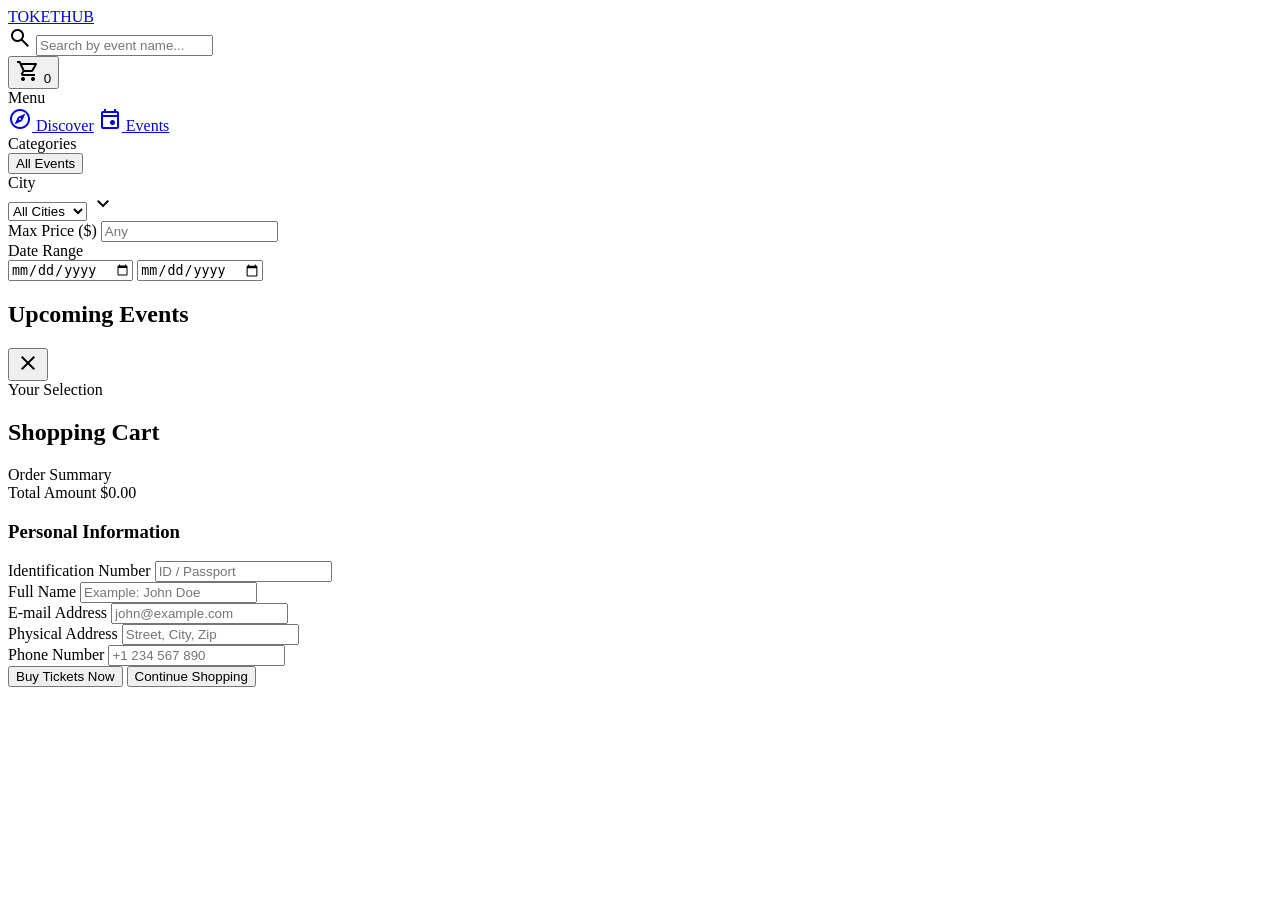
==== HTML/index.html @ b1921125 "Feat: Se agrega el archivo index al repositorio" ====
<!DOCTYPE html>
<html lang="en">

<head>
    <meta charset="utf-8" />
    <meta content="width=device-width, initial-scale=1.0" name="viewport" />
    <title>TOKETHUB | Premium Event Marketplace</title>

    <link
        href="https://fonts.googleapis.com/css2?family=Manrope:wght@400;700;800&family=Inter:wght@400;500;600&display=swap"
        rel="stylesheet" />
    <link rel="stylesheet"
        href="https://fonts.googleapis.com/css2?family=Material+Symbols+Outlined:opsz,wght,FILL,GRAD@20..48,100..700,0..1,-50..200" />

    <link rel="stylesheet" href="/CSS/carrito.css" />
    <link rel="stylesheet" href="/CSS/index.css" />
</head>

<body>
    <div class="app-container">
        <header>
            <div class="header-left">
                <a class="logo" href="#">TOKETHUB</a>
            </div>
            <div class="header-actions">
                <div class="search-bar">
                    <span class="material-symbols-outlined search-icon">search</span>
                    <input id="event-search" placeholder="Search by event name..." type="text" />
                </div>
                <button class="icon-btn" id="cart-icon-btn">
                    <span class="material-symbols-outlined">shopping_cart</span>
                    <span class="cart-badge" id="cart-count">0</span>
                </button>
            </div>
        </header>

        <aside class="sidebar">
            <nav class="sidebar-nav">
                <div class="sidebar-section">Menu</div>
                <a class="sidebar-link active" href="#"><span class="material-symbols-outlined">explore</span>
                    Discover</a>
                <a class="sidebar-link" href="#"><span class="material-symbols-outlined">event</span> Events</a>
                <div class="sidebar-section">Categories</div>
                <div id="sidebar-categories"></div>
            </nav>
        </aside>

        <main>
            <div class="filters-container">
                <div class="pill-group" id="category-pills">
                    <button class="pill active" data-category="all">All Events</button>
                </div>

                <div class="filter-actions">
                    <div class="filter-group">
                        <label class="filter-label">City</label>
                        <div class="select-wrapper">
                            <select class="select-custom" id="city-filter">
                                <option value="all">All Cities</option>
                                <option value="New York">New York</option>
                                <option value="London">London</option>
                                <option value="Madrid">Madrid</option>
                                <option value="Tokyo">Tokyo</option>
                                <option value="Paris">Paris</option>
                            </select>
                            <span class="material-symbols-outlined select-icon">expand_more</span>
                        </div>
                    </div>

                    <div class="filter-group">
                        <label class="filter-label">Max Price ($)</label>
                        <input type="number" id="price-filter" placeholder="Any" class="filter-input-num" min="0">
                    </div>

                    <div class="filter-group">
                        <label class="filter-label">Date Range</label>
                        <div class="date-inputs">
                            <input type="date" id="date-start" class="filter-input-date">
                            <input type="date" id="date-end" class="filter-input-date">
                        </div>
                    </div>
                </div>
            </div>

            <div class="section-header">
                <h2 class="section-title">Upcoming Events</h2>
                <span id="results-count" class="results-badge"></span>
            </div>

            <div id="event-grid" class="event-grid"></div>
        </main>
    </div>

    <div class="modal-overlay" id="cart-modal">
        <div class="modal-card">
            <button class="close-modal" id="close-modal-btn">
                <span class="material-symbols-outlined">close</span>
            </button>
            <div class="modal-items-section">
                <div class="modal-header">
                    <div>
                        <span class="tagline">Your Selection</span>
                        <h2 class="title">Shopping Cart</h2>
                    </div>
                </div>
                <div id="cart-items-container"></div>
            </div>

            <div class="modal-checkout-section">
                <div class="summary-block">
                    <span class="summary-label">Order Summary</span>
                    <div class="total-row">
                        <span class="total-label">Total Amount</span>
                        <span class="total-amount" id="cart-total-price">$0.00</span>
                    </div>
                </div>

                <form class="checkout-form" id="checkout-form" onsubmit="return false;">
                    <h3 class="form-title">Personal Information</h3>

                    <div class="form-group">
                        <label class="form-label">Identification Number</label>
                        <input type="text" id="cust-id" class="form-input" placeholder="ID / Passport" required>
                    </div>

                    <div class="form-group">
                        <label class="form-label">Full Name</label>
                        <input type="text" id="cust-name" class="form-input" placeholder="Example: John Doe" required>
                    </div>

                    <div class="form-group">
                        <label class="form-label">E-mail Address</label>
                        <input type="email" id="cust-email" class="form-input" placeholder="john@example.com" required>
                    </div>

                    <div class="form-group">
                        <label class="form-label">Physical Address</label>
                        <input type="text" id="cust-address" class="form-input" placeholder="Street, City, Zip"
                            required>
                    </div>

                    <div class="form-group">
                        <label class="form-label">Phone Number</label>
                        <input type="tel" id="cust-phone" class="form-input" placeholder="+1 234 567 890" required>
                    </div>

                    <button class="btn-primary" id="btn-complete-purchase">Buy Tickets Now</button>
                    <button class="btn-ghost" id="continue-shopping">Continue Shopping</button>
                </form>
            </div>
        </div>
    </div>

    <script src="/JS/script_index.js"></script>
    <script src="/JS/script_carrito.js"></script>
</body>

</html>
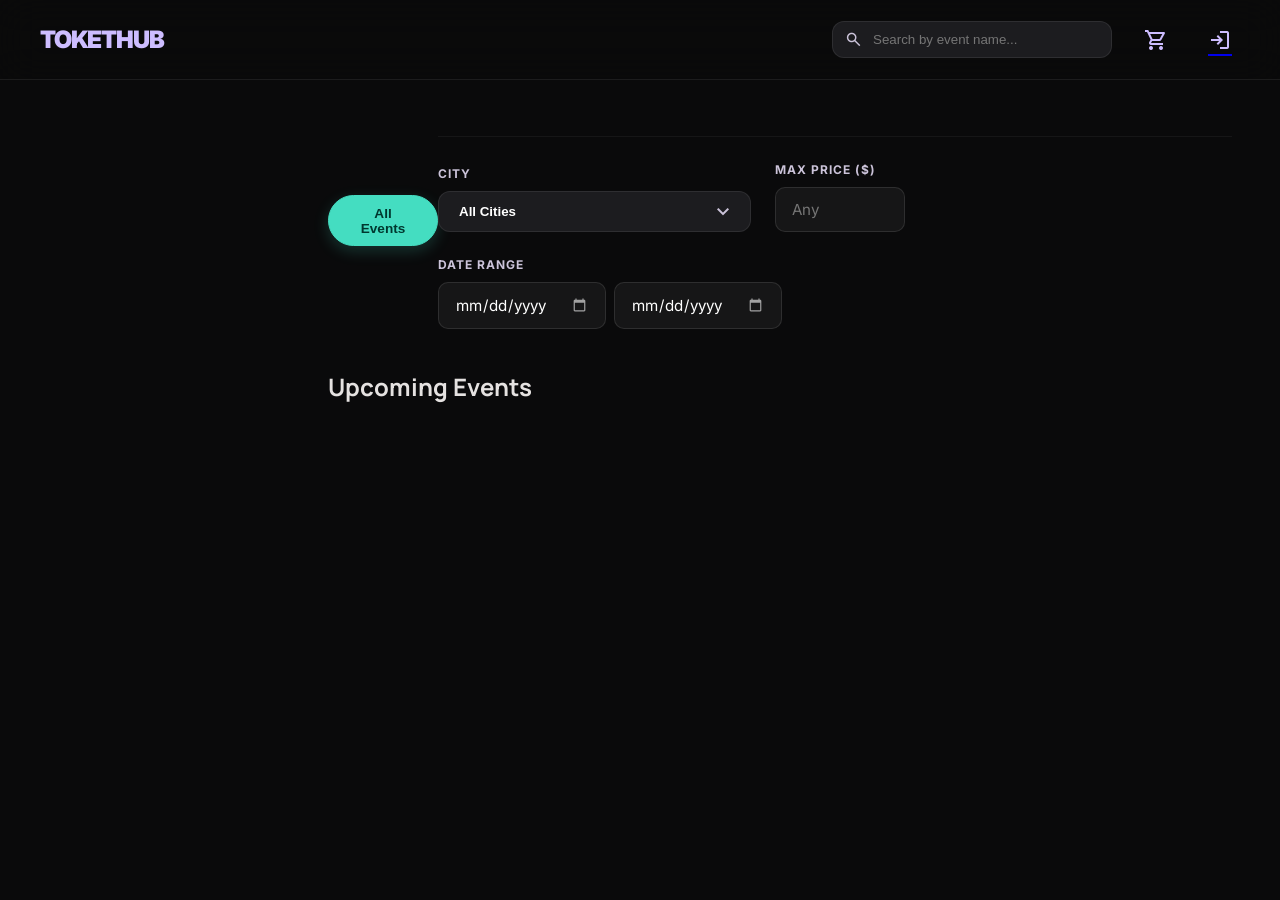
==== commit 26192a9e: "Feat: Se agrega interaccion de coneccion al admin login, implementacion de los filtros por medio de " ====
--- a/HTML/index.html
+++ b/HTML/index.html
@@ -31,20 +31,14 @@
                     <span class="material-symbols-outlined">shopping_cart</span>
                     <span class="cart-badge" id="cart-count">0</span>
                 </button>
+                <a href="/HTML/login-page.html">
+                    <button class="icon-btn" id="cart-icon-btn">
+                        <span class="material-symbols-outlined">login</span>
+                    </button>
+                </a>
+
             </div>
         </header>
-
-        <aside class="sidebar">
-            <nav class="sidebar-nav">
-                <div class="sidebar-section">Menu</div>
-                <a class="sidebar-link active" href="#"><span class="material-symbols-outlined">explore</span>
-                    Discover</a>
-                <a class="sidebar-link" href="#"><span class="material-symbols-outlined">event</span> Events</a>
-                <div class="sidebar-section">Categories</div>
-                <div id="sidebar-categories"></div>
-            </nav>
-        </aside>
-
         <main>
             <div class="filters-container">
                 <div class="pill-group" id="category-pills">
@@ -57,11 +51,10 @@
                         <div class="select-wrapper">
                             <select class="select-custom" id="city-filter">
                                 <option value="all">All Cities</option>
-                                <option value="New York">New York</option>
-                                <option value="London">London</option>
-                                <option value="Madrid">Madrid</option>
-                                <option value="Tokyo">Tokyo</option>
-                                <option value="Paris">Paris</option>
+                                <option>Guatemala City - Cementos Progreso</option>
+                                <option>Guatemala City - Cayala</option>
+                                <option>Guatemala City - Estadio Mateo Flores</option>
+                                <option>Guatemala City - Mundo E</option>
                             </select>
                             <span class="material-symbols-outlined select-icon">expand_more</span>
                         </div>
--- a/CSS/carrito.css
+++ b/CSS/carrito.css
@@ -0,0 +1,573 @@
+/* === CODIGO ORIGINAL DE carrito.css === */
+:root {
+    --primary: #cdbdff;
+    --primary-container: #5d21df;
+    --on-primary: #370096;
+    --secondary: #44ddc1;
+    --background: #0e0e0e;
+    --surface: #131313;
+    --surface-container: #1c1b1b;
+    --surface-container-high: #2a2a2a;
+    --on-surface: #e5e2e1;
+    --on-surface-variant: #cbc3d9;
+    --outline-variant: #494456;
+    --error: #ffb4ab;
+    --radius-xl: 2rem;
+    --radius-lg: 1.25rem;
+    --radius-md: 0.75rem;
+    --glass-bg: rgba(20, 20, 20, 0.7);
+    --glass-border: rgba(255, 255, 255, 0.08);
+    --shadow-premium: 0 25px 50px -12px rgba(0, 0, 0, 0.7);
+}
+
+* {
+    box-sizing: border-box;
+    margin: 0;
+    padding: 0;
+}
+
+body {
+    background-color: var(--background);
+    color: var(--on-surface);
+    font-family: 'Inter', sans-serif;
+    overflow-x: hidden;
+}
+
+h1,
+h2,
+h3,
+h4,
+.font-headline {
+    font-family: 'Manrope', sans-serif;
+}
+
+/* Navigation Styles */
+.header {
+    position: fixed;
+    top: 0;
+    width: 100%;
+    height: 80px;
+    display: flex;
+    justify-content: space-between;
+    align-items: center;
+    padding: 0 2rem;
+    background: rgba(19, 19, 19, 0.8);
+    backdrop-filter: blur(12px);
+    z-index: 50;
+}
+
+.logo {
+    font-size: 1.5rem;
+    font-weight: 900;
+    letter-spacing: -0.05em;
+    color: var(--primary);
+}
+
+/* Sidebar Styles */
+.sidebar {
+    position: fixed;
+    left: 0;
+    top: 80px;
+    width: 256px;
+    height: calc(100vh - 80px);
+    background: var(--surface-container);
+    padding-top: 2.5rem;
+    display: none;
+}
+
+@media (min-width: 1024px) {
+    .sidebar {
+        display: flex;
+        flex-direction: column;
+    }
+
+    .main-content {
+        margin-left: 256px;
+    }
+}
+
+.sidebar-link {
+    padding: 1rem 1.5rem;
+    color: var(--on-surface);
+    opacity: 0.6;
+    text-decoration: none;
+    display: flex;
+    align-items: center;
+    gap: 1rem;
+    text-transform: uppercase;
+    font-size: 0.875rem;
+    letter-spacing: 0.1em;
+    transition: all 0.3s ease;
+}
+
+.sidebar-link:hover {
+    opacity: 1;
+    background: var(--surface-container-high);
+    transform: translateX(4px);
+}
+
+/* Modal Overlay */
+.modal-overlay {
+    position: fixed;
+    inset: 0;
+    background: rgba(0, 0, 0, 0.6);
+    backdrop-filter: blur(8px);
+    display: flex;
+    align-items: center;
+    justify-content: center;
+    padding: 2rem;
+    z-index: 100;
+    /* Cambio: Aseguramos que empiece oculto */
+    display: none; 
+}
+
+.modal-card {
+    background: var(--glass-bg);
+    backdrop-filter: blur(24px);
+    border: 1px solid var(--glass-border);
+    width: 100%;
+    max-width: 1000px;
+    height: 90vh;
+    max-height: 800px;
+    border-radius: var(--radius-xl);
+    display: flex;
+    flex-direction: column;
+    overflow: hidden;
+    box-shadow: var(--shadow-premium);
+    position: relative;
+}
+
+@media (min-width: 768px) {
+    .modal-card {
+        flex-direction: row;
+    }
+}
+
+/* Modal Left: Items */
+.modal-items-section {
+    flex: 1;
+    padding: 3rem;
+    overflow-y: auto;
+    scrollbar-width: none;
+}
+
+.modal-items-section::-webkit-scrollbar {
+    display: none;
+}
+
+.modal-header {
+    display: flex;
+    justify-content: space-between;
+    align-items: flex-end;
+    margin-bottom: 3rem;
+}
+
+.tagline {
+    color: var(--secondary);
+    font-weight: 800;
+    font-size: 0.75rem;
+    text-transform: uppercase;
+    letter-spacing: 0.2em;
+}
+
+.title {
+    font-size: 2.5rem;
+    font-weight: 800;
+    margin-top: 0.5rem;
+}
+
+.order-date-box {
+    text-align: right;
+}
+
+.order-date-label {
+    font-size: 0.625rem;
+    text-transform: uppercase;
+    color: var(--on-surface-variant);
+    font-weight: 700;
+}
+
+.order-date-value {
+    font-family: monospace;
+    font-size: 0.875rem;
+}
+
+/* Cart Items */
+.cart-item {
+    background: rgba(255, 255, 255, 0.03);
+    border-radius: var(--radius-lg);
+    padding: 1.25rem;
+    display: flex;
+    align-items: center;
+    gap: 1.5rem;
+    margin-bottom: 1.5rem;
+    transition: all 0.3s cubic-bezier(0.4, 0, 0.2, 1);
+    border: 1px solid transparent;
+}
+
+.cart-item:hover {
+    background: rgba(255, 255, 255, 0.05);
+    transform: translateY(-4px);
+    border-color: var(--glass-border);
+}
+
+.item-image {
+    width: 90px;
+    height: 90px;
+    border-radius: var(--radius-md);
+    object-fit: cover; /* Corregido: object-cover no existe, es object-fit */
+    box-shadow: 0 8px 16px rgba(0, 0, 0, 0.3);
+}
+
+.item-info {
+    flex: 1;
+}
+
+.item-name {
+    font-weight: 700;
+    font-size: 1.125rem;
+    margin-bottom: 0.25rem;
+}
+
+.item-desc {
+    color: var(--on-surface-variant);
+    font-size: 0.875rem;
+}
+
+.item-price-col {
+    text-align: right;
+}
+
+.item-price {
+    display: block;
+    color: var(--secondary);
+    font-weight: 800;
+    font-size: 1.25rem;
+    font-family: 'Manrope';
+}
+
+.remove-btn {
+    background: none;
+    border: none;
+    color: var(--error);
+    font-weight: 700;
+    font-size: 0.7rem;
+    text-transform: uppercase;
+    cursor: pointer;
+    margin-top: 0.5rem;
+    opacity: 0.7;
+    transition: opacity 0.2s;
+}
+
+.remove-btn:hover {
+    opacity: 1;
+    text-decoration: underline;
+}
+
+/* Modal Right: Checkout */
+.modal-checkout-section {
+    width: 100%;
+    background: rgba(0, 0, 0, 0.2);
+    padding: 3rem;
+    display: flex;
+    flex-direction: column;
+    border-left: 1px solid var(--glass-border);
+}
+
+@media (min-width: 768px) {
+    .modal-checkout-section {
+        width: 400px;
+    }
+}
+
+.summary-block {
+    margin-bottom: 2.5rem;
+}
+
+.summary-label {
+    font-size: 0.625rem;
+    text-transform: uppercase;
+    font-weight: 700;
+    color: var(--on-surface-variant);
+    letter-spacing: 0.15em;
+}
+
+.total-row {
+    display: flex;
+    justify-content: space-between;
+    align-items: flex-end;
+    margin-top: 0.5rem;
+}
+
+.total-label {
+    font-size: 0.875rem;
+}
+
+.total-amount {
+    color: var(--secondary);
+    font-size: 2.5rem;
+    font-weight: 900;
+    font-family: 'Manrope';
+    line-height: 1;
+}
+
+.form-title {
+    font-size: 1.25rem;
+    font-weight: 700;
+    margin-bottom: 1.5rem;
+}
+
+.form-group {
+    margin-bottom: 1.25rem;
+}
+
+.form-label {
+    display: block;
+    font-size: 0.625rem;
+    font-weight: 700;
+    text-transform: uppercase;
+    color: var(--on-surface-variant);
+    letter-spacing: 0.1em;
+    margin-bottom: 0.5rem;
+}
+
+.form-input {
+    width: 100%;
+    background: rgba(255, 255, 255, 0.05);
+    border: 1px solid var(--glass-border);
+    border-radius: var(--radius-md);
+    padding: 0.875rem 1.25rem;
+    color: var(--on-surface);
+    font-family: inherit;
+    transition: all 0.3s;
+}
+
+.form-input:focus {
+    outline: none;
+    background: rgba(255, 255, 255, 0.08);
+    border-color: var(--secondary);
+    box-shadow: 0 0 0 4px rgba(68, 221, 193, 0.1);
+}
+
+.btn-primary {
+    background: linear-gradient(135deg, var(--primary-container), var(--primary));
+    color: var(--on-primary);
+    width: 100%;
+    padding: 1.125rem;
+    border: none;
+    border-radius: var(--radius-md);
+    font-weight: 800;
+    text-transform: uppercase;
+    letter-spacing: 0.15em;
+    cursor: pointer;
+    margin-top: 1rem;
+    box-shadow: 0 10px 20px -5px rgba(93, 33, 223, 0.4);
+    transition: all 0.3s;
+}
+
+.btn-primary:hover {
+    transform: translateY(-2px);
+    box-shadow: 0 15px 25px -5px rgba(93, 33, 223, 0.5);
+    filter: brightness(1.1);
+}
+
+.btn-ghost {
+    background: none;
+    border: none;
+    color: var(--on-surface-variant);
+    font-size: 0.75rem;
+    font-weight: 600;
+    text-transform: uppercase;
+    letter-spacing: 0.1em;
+    cursor: pointer;
+    width: 100%;
+    margin-top: 1.25rem;
+    transition: color 0.2s;
+}
+
+.btn-ghost:hover {
+    color: var(--on-surface);
+}
+
+.close-modal {
+    position: absolute;
+    top: 2rem;
+    right: 2rem;
+    background: none;
+    border: none;
+    color: var(--on-surface-variant);
+    cursor: pointer;
+    transition: color 0.2s;
+    z-index: 10;
+}
+
+.close-modal:hover {
+    color: var(--on-surface);
+}
+
+/* Helpers */
+.flex-cols-2 {
+    display: grid;
+    grid-template-columns: 1fr 1fr;
+    gap: 1rem;
+}
+
+/* === NUEVAS CLASES PARA LA INTERACCIÓN (AÑADIDAS) === */
+
+/* Clase para el contador (badge) sobre el icono del carrito */
+.cart-badge {
+    position: absolute;
+    top: -5px;
+    right: -5px;
+    background-color: var(--secondary); /* Usamos la variable definida en :root */
+    color: #000;
+    border-radius: 50%;
+    padding: 2px 6px;
+    font-size: 0.7rem;
+    font-weight: bold;
+    /* Empieza oculto */
+    display: none; 
+}
+
+/* Clase de utilidad para mostrar el badge con JS */
+.cart-badge.show {
+    display: block;
+}
+
+/* Clase de utilidad para mostrar el modal con JS */
+.modal-overlay.show {
+    display: flex;
+}
+
+
+
+/* === CLASES DE INTERACCIÓN CORREGIDAS === */
+
+
+#cart-icon-btn {
+    position: relative;
+    display: flex;
+    align-items: center;
+    justify-content: center;
+}
+
+.cart-badge {
+    position: absolute;
+    /* Ajustamos la posición para que quede en la esquina superior derecha del icono */
+    top: -2px;
+    right: -2px;
+    background-color: var(--secondary);
+    color: #000;
+    border-radius: 50%;
+    /* Tamaño fijo para que sea un círculo perfecto */
+    min-width: 18px;
+    height: 18px;
+    display: none; /* Oculto por defecto */
+    align-items: center;
+    justify-content: center;
+    font-size: 0.65rem;
+    font-weight: 800;
+    padding: 2px;
+    pointer-events: none; /* Para que no interfiera con el clic del botón */
+}
+
+.cart-badge.show {
+    display: flex; /* Cambiado a flex para centrar el número */
+}
+
+.modal-overlay.show {
+    display: flex;
+}
+
+/* === TOAST NOTIFICATION STYLES === */
+.toast-notification {
+    position: fixed;
+    bottom: 30px;
+    right: 30px;
+    background: #1c1b1b;
+    border-left: 4px solid #44ddc1; /* Color secundario de tu paleta */
+    color: white;
+    padding: 16px 24px;
+    border-radius: 12px;
+    display: flex;
+    align-items: center;
+    gap: 15px;
+    box-shadow: 0 10px 30px rgba(0,0,0,0.5);
+    z-index: 9999;
+    transform: translateX(120%);
+    transition: transform 0.5s cubic-bezier(0.68, -0.55, 0.265, 1.55);
+}
+
+.toast-notification.show {
+    transform: translateX(0);
+}
+
+.toast-content {
+    display: flex;
+    flex-direction: column;
+}
+
+.toast-title {
+    font-weight: 800;
+    font-family: 'Manrope', sans-serif;
+    font-size: 0.95rem;
+    margin: 0;
+}
+
+.toast-msg {
+    font-size: 0.85rem;
+    color: #cbc3d9;
+    margin: 0;
+}
+/* === TOAST ULTRA COMPACTO === */
+.toast-mini {
+    position: fixed;
+    top: 20px;
+    right: 20px;
+    background: #1c1b1b;
+    color: #e5e2e1;
+    border: 1px solid rgba(255, 255, 255, 0.1);
+    border-left: 3px solid #44ddc1;
+    padding: 8px 12px;
+    border-radius: 6px;
+    display: flex;
+    align-items: center;
+    gap: 8px;
+    z-index: 10000;
+    pointer-events: none; /* No estorba si quieres hacer clic debajo */
+    
+    /* Estado inicial */
+    opacity: 0;
+    transform: translateY(-10px) scale(0.95);
+    transition: all 0.3s cubic-bezier(0.4, 0, 0.2, 1);
+}
+
+.toast-mini.active {
+    opacity: 1;
+    transform: translateY(0) scale(1);
+}
+
+.toast-mini.error {
+    border-left-color: #ffb4ab;
+}
+
+.mini-icon {
+    font-size: 16px !important; /* Muy pequeño */
+    color: #44ddc1;
+}
+
+.toast-mini.error .mini-icon {
+    color: #ffb4ab;
+}
+
+.mini-content {
+    font-size: 11px; /* Letra bien pequeña y elegante */
+    font-family: 'Inter', sans-serif;
+    white-space: nowrap; /* Todo en una sola línea */
+}
+
+.mini-content strong {
+    text-transform: uppercase;
+    letter-spacing: 0.5px;
+    color: #cdbdff; /* Un toque de color para el título */
+}
--- a/CSS/index.css
+++ b/CSS/index.css
@@ -0,0 +1,841 @@
+
+        /* === GLOBAL STYLES === */
+        * {
+            margin: 0;
+            padding: 0;
+            box-sizing: border-box;
+        }
+
+        body {
+            background-color: #0a0a0b;
+            color: #e5e2e1;
+            font-family: 'Inter', sans-serif;
+            line-height: 1.5;
+            overflow-x: hidden;
+        }
+
+        h1,
+        h2,
+        h3,
+        .font-headline {
+            font-family: 'Manrope', sans-serif;
+        }
+
+        .app-container {
+            display: flex;
+            min-height: 100vh;
+        }
+
+        main {
+            flex: 1;
+            margin-left: 280px;
+            padding: 2rem 3rem;
+            margin-top: 80px;
+        }
+
+        /* === HEADER STYLES === */
+        
+        header {
+            position: fixed;
+            top: 0;
+            left: 0;
+            right: 0;
+            height: 80px;
+            display: flex;
+            justify-content: space-between;
+            align-items: center;
+            padding: 0 2.5rem;
+            background: rgba(10, 10, 11, 0.8);
+            backdrop-filter: blur(20px);
+            z-index: 100;
+            border-bottom: 1px solid rgba(255, 255, 255, 0.08);
+        }
+
+        .header-left {
+            display: flex;
+            align-items: center;
+        }
+
+        .logo {
+            font-size: 1.5rem;
+            font-weight: 900;
+            letter-spacing: -0.05em;
+            color: #cdbdff;
+            text-decoration: none;
+        }
+
+        .nav-links {
+            display: flex;
+            gap: 2rem;
+            margin-left: 3rem;
+        }
+
+        .nav-link {
+            text-decoration: none;
+            color: #cbc3d9;
+            font-weight: 700;
+            font-family: 'Manrope';
+            transition: color 0.3s;
+        }
+
+        .nav-link.active {
+            color: #44ddc1;
+            border-bottom: 2px solid #44ddc1;
+        }
+
+        .header-actions {
+            display: flex;
+            align-items: center;
+            gap: 1.5rem;
+        }
+
+        .search-bar {
+            position: relative;
+        }
+
+        .search-bar input {
+            background: #1c1c1f;
+            border: 1px solid rgba(255, 255, 255, 0.08);
+            border-radius: 0.75rem;
+            padding: 0.6rem 1rem 0.6rem 2.5rem;
+            color: white;
+            width: 280px;
+            transition: all 0.3s;
+        }
+
+        .search-bar input:focus {
+            outline: none;
+            border-color: #44ddc1;
+            width: 320px;
+            box-shadow: 0 0 20px rgba(68, 221, 193, 0.1);
+        }
+
+        .search-icon {
+            position: absolute;
+            left: 0.75rem;
+            top: 50%;
+            transform: translateY(-50%);
+            font-size: 1.2rem;
+            color: #cbc3d9;
+        }
+
+        .icon-btn {
+            background: none;
+            border: none;
+            color: #cdbdff;
+            cursor: pointer;
+            padding: 0.5rem;
+            border-radius: 50%;
+            transition: background 0.3s;
+            display: flex;
+            align-items: center;
+            position: relative;
+            /* Para el contador */
+        }
+
+        .icon-btn:hover {
+            background: #242428;
+        }
+
+        /* === SIDEBAR STYLES === */
+        aside {
+            position: fixed;
+            left: 0;
+            top: 80px;
+            width: 280px;
+            height: calc(100vh - 80px);
+            background: #0a0a0b;
+            border-right: 1px solid rgba(255, 255, 255, 0.08);
+            padding-top: 2rem;
+            overflow-y: auto;
+        }
+
+        .sidebar-label {
+            padding: 0 2rem;
+            font-size: 0.7rem;
+            font-weight: 800;
+            text-transform: uppercase;
+            letter-spacing: 0.15em;
+            color: #cbc3d9;
+            margin-bottom: 0.5rem;
+            display: block;
+        }
+
+        .sidebar-title {
+            padding: 0 2rem;
+            font-size: 1.25rem;
+            font-weight: 800;
+            color: #44ddc1;
+            margin-bottom: 1.5rem;
+        }
+
+        .sidebar-nav {
+            display: flex;
+            flex-direction: column;
+        }
+
+        .sidebar-link {
+            display: flex;
+            align-items: center;
+            gap: 1rem;
+            padding: 1.25rem 2rem;
+            text-decoration: none;
+            color: #cbc3d9;
+            font-weight: 600;
+            font-size: 0.85rem;
+            letter-spacing: 0.05em;
+            text-transform: uppercase;
+            transition: all 0.3s cubic-bezier(0.4, 0, 0.2, 1);
+            position: relative;
+        }
+
+        .sidebar-link.active {
+            color: #44ddc1;
+            background: linear-gradient(90deg, rgba(68, 221, 193, 0.1) 0%, transparent 100%);
+        }
+
+        .sidebar-link.active::before {
+            content: '';
+            position: absolute;
+            left: 0;
+            top: 0;
+            bottom: 0;
+            width: 4px;
+            background: #44ddc1;
+            box-shadow: 0 0 15px #44ddc1;
+        }
+
+        .sidebar-link:hover {
+            color: #e5e2e1;
+            transform: translateX(8px);
+        }
+
+        /* === HERO STYLES === */
+        .hero {
+            position: relative;
+            height: 520px;
+            border-radius: 2rem;
+            overflow: hidden;
+            margin-bottom: 3.5rem;
+            box-shadow: 0 40px 80px -20px rgba(0, 0, 0, 0.6);
+        }
+
+        .hero-img {
+            position: absolute;
+            inset: 0;
+            width: 100%;
+            height: 100%;
+            object-fit: cover;
+            transition: transform 10s ease-out;
+        }
+
+        .hero:hover .hero-img {
+            transform: scale(1.1);
+        }
+
+        .hero-overlay {
+            position: absolute;
+            inset: 0;
+            background: linear-gradient(to top, #0a0a0b 0%, transparent 60%, rgba(0, 0, 0, 0.3) 100%);
+        }
+
+        .hero-content {
+            position: absolute;
+            bottom: 0;
+            left: 0;
+            padding: 4rem;
+            max-width: 800px;
+            z-index: 10;
+        }
+
+        .badge {
+            display: inline-flex;
+            align-items: center;
+            gap: 0.5rem;
+            background: rgba(68, 221, 193, 0.15);
+            backdrop-filter: blur(10px);
+            border: 1px solid rgba(68, 221, 193, 0.3);
+            color: #44ddc1;
+            padding: 0.4rem 1rem;
+            border-radius: 2rem;
+            font-size: 0.75rem;
+            font-weight: 800;
+            letter-spacing: 0.1em;
+            text-transform: uppercase;
+            margin-bottom: 1.5rem;
+        }
+
+        .pulse-dot {
+            width: 8px;
+            height: 8px;
+            background: #44ddc1;
+            border-radius: 50%;
+            box-shadow: 0 0 10px #44ddc1;
+        }
+
+        .hero-title {
+            font-size: clamp(3rem, 6vw, 5rem);
+            font-weight: 800;
+            line-height: 0.95;
+            letter-spacing: -0.04em;
+            margin-bottom: 1.5rem;
+            color: white;
+        }
+
+        .text-gradient {
+            background: linear-gradient(135deg, #cdbdff 0%, #44ddc1 100%);
+            -webkit-background-clip: text;
+            -webkit-text-fill-color: transparent;
+        }
+
+        .hero-desc {
+            color: #cbc3d9;
+            font-size: 1.2rem;
+            margin-bottom: 2.5rem;
+            max-width: 500px;
+        }
+
+        .btn-group {
+            display: flex;
+            gap: 1.25rem;
+        }
+
+        .btn-primary {
+            background: linear-gradient(135deg, #cdbdff 0%, #44ddc1 100%);
+            color: #000;
+            border: none;
+            padding: 1.2rem 2.5rem;
+            border-radius: 1.25rem;
+            font-weight: 800;
+            display: flex;
+            align-items: center;
+            gap: 0.75rem;
+            cursor: pointer;
+            transition: all 0.3s;
+            box-shadow: 0 10px 25px rgba(205, 189, 255, 0.3);
+        }
+
+        .btn-primary:hover {
+            transform: translateY(-4px) scale(1.02);
+            box-shadow: 0 15px 35px rgba(205, 189, 255, 0.4);
+        }
+
+        .btn-secondary {
+            background: rgba(255, 255, 255, 0.05);
+            backdrop-filter: blur(10px);
+            border: 1px solid rgba(255, 255, 255, 0.08);
+            color: white;
+            padding: 1.2rem 2.5rem;
+            border-radius: 1.25rem;
+            font-weight: 800;
+            cursor: pointer;
+            transition: all 0.3s;
+        }
+
+        .btn-secondary:hover {
+            background: rgba(255, 255, 255, 0.1);
+            border-color: rgba(255, 255, 255, 0.2);
+        }
+
+        /* === FILTER STYLES === */
+        .filters-container {
+            display: flex;
+            justify-content: space-between;
+            align-items: center;
+            margin-bottom: 2.5rem;
+        }
+
+        .pill-group {
+            display: flex;
+            gap: 0.75rem;
+        }
+
+        .pill {
+            background: #1c1c1f;
+            border: 1px solid rgba(255, 255, 255, 0.08);
+            color: #cbc3d9;
+            padding: 0.6rem 1.5rem;
+            border-radius: 2rem;
+            font-size: 0.85rem;
+            font-weight: 600;
+            cursor: pointer;
+            transition: all 0.3s;
+        }
+
+        .pill.active {
+            background: #44ddc1;
+            color: #00382f;
+            border-color: #44ddc1;
+            box-shadow: 0 5px 15px rgba(68, 221, 193, 0.2);
+        }
+
+        .pill:hover:not(.active) {
+            background: #242428;
+            color: white;
+        }
+
+        .filter-actions {
+            display: flex;
+            gap: 1rem;
+        }
+
+        .select-wrapper {
+            position: relative;
+        }
+
+        .select-custom {
+            background: #1c1c1f;
+            border: 1px solid rgba(255, 255, 255, 0.08);
+            color: white;
+            padding: 0.75rem 3rem 0.75rem 1.25rem;
+            border-radius: 0.75rem;
+            appearance: none;
+            font-weight: 600;
+            cursor: pointer;
+        }
+
+        .select-icon {
+            position: absolute;
+            right: 1rem;
+            top: 50%;
+            transform: translateY(-50%);
+            pointer-events: none;
+            color: #cbc3d9;
+        }
+
+        .tune-btn {
+            background: #1c1c1f;
+            border: 1px solid rgba(255, 255, 255, 0.08);
+            border-radius: 0.75rem;
+            width: 45px;
+            height: 45px;
+            justify-content: center;
+        }
+
+        .tune-btn .material-symbols-outlined {
+            color: #cbc3d9;
+        }
+
+        /* === EVENT GRID STYLES === */
+        .event-grid {
+            display: grid;
+            grid-template-columns: repeat(auto-fill, minmax(280px, 1fr));
+            gap: 2rem;
+        }
+
+        .card {
+            background: rgba(255, 255, 255, 0.03);
+            backdrop-filter: blur(10px);
+            border: 1px solid rgba(255, 255, 255, 0.08);
+            border-radius: 2rem;
+            overflow: hidden;
+            transition: all 0.4s cubic-bezier(0.175, 0.885, 0.32, 1.275);
+            position: relative;
+        }
+
+        .card:hover {
+            transform: translateY(-12px);
+            background: rgba(255, 255, 255, 0.05);
+            border-color: rgba(255, 255, 255, 0.2);
+            box-shadow: 0 30px 60px rgba(0, 0, 0, 0.5);
+        }
+
+        .card-img-container {
+            position: relative;
+            height: 240px;
+            overflow: hidden;
+            margin: 0.75rem;
+            border-radius: 1.5rem;
+        }
+
+        .card-img {
+            width: 100%;
+            height: 100%;
+            object-fit: cover;
+            transition: transform 0.6s ease;
+        }
+
+        .card:hover .card-img {
+            transform: scale(1.15);
+        }
+
+        .card-category {
+            position: absolute;
+            top: 1rem;
+            right: 1rem;
+            background: rgba(10, 10, 11, 0.7);
+            backdrop-filter: blur(5px);
+            padding: 0.4rem 0.8rem;
+            border-radius: 0.5rem;
+            font-size: 0.7rem;
+            font-weight: 800;
+            color: #44ddc1;
+            text-transform: uppercase;
+        }
+
+        .music-category {
+            color: #cdbdff;
+        }
+
+        .gaming-category {
+            color: #b0c6ff;
+        }
+
+        .card-content {
+            padding: 1rem 1.75rem 2rem;
+        }
+
+        .card-header {
+            display: flex;
+            justify-content: space-between;
+            align-items: flex-start;
+            margin-bottom: 1.25rem;
+        }
+
+        .card-title {
+            font-size: 1.35rem;
+            font-weight: 800;
+            line-height: 1.2;
+            color: white;
+            flex: 1;
+        }
+
+        .card-price {
+            color: #44ddc1;
+            font-weight: 800;
+            font-size: 1.1rem;
+        }
+
+        .card-meta {
+            display: flex;
+            flex-direction: column;
+            gap: 0.5rem;
+            margin-bottom: 2rem;
+        }
+
+        .meta-item {
+            display: flex;
+            align-items: center;
+            gap: 0.75rem;
+            color: #cbc3d9;
+            font-size: 0.85rem;
+        }
+
+        .meta-item .material-symbols-outlined {
+            font-size: 1.1rem;
+        }
+
+        .card-btn {
+            width: 100%;
+            background: #242428;
+            border: 1px solid rgba(255, 255, 255, 0.08);
+            color: white;
+            padding: 1rem;
+            border-radius: 0.75rem;
+            font-weight: 700;
+            display: flex;
+            justify-content: center;
+            align-items: center;
+            gap: 0.5rem;
+            cursor: pointer;
+            transition: all 0.3s;
+        }
+
+        .card-btn:hover {
+            background: linear-gradient(135deg, #cdbdff 0%, #44ddc1 100%);
+            color: #000;
+            border-color: transparent;
+        }
+
+        /* === NEWSLETTER STYLES === */
+        .cta-section {
+            margin-top: 6rem;
+            padding: 5rem 3rem;
+            border-radius: 2rem;
+            background: radial-gradient(circle at top right, rgba(205, 189, 255, 0.1), transparent),
+                radial-gradient(circle at bottom left, rgba(68, 221, 193, 0.1), transparent),
+                #161618;
+            text-align: center;
+            position: relative;
+            overflow: hidden;
+            border: 1px solid rgba(255, 255, 255, 0.08);
+        }
+
+        .cta-title {
+            font-size: 3rem;
+            font-weight: 800;
+            margin-bottom: 1rem;
+        }
+
+        .cta-desc {
+            color: #cbc3d9;
+            max-width: 500px;
+            margin: 0 auto 2.5rem;
+            font-size: 1.1rem;
+        }
+
+        .cta-form {
+            display: flex;
+            max-width: 500px;
+            margin: 0 auto;
+            gap: 1rem;
+        }
+
+        .cta-input {
+            flex: 1;
+            background: #0a0a0b;
+            border: 1px solid rgba(255, 255, 255, 0.08);
+            padding: 1.25rem 1.5rem;
+            border-radius: 1.25rem;
+            color: white;
+            font-weight: 500;
+        }
+
+        .cta-btn {
+            background: #44ddc1;
+            color: #00382f;
+            border: none;
+            padding: 0 2rem;
+            border-radius: 1.25rem;
+            font-weight: 800;
+            cursor: pointer;
+            transition: transform 0.3s;
+        }
+
+        .cta-btn:hover {
+            transform: translateY(-2px);
+        }
+
+        /* === FOOTER STYLES === */
+        footer {
+            margin-left: 280px;
+            padding: 3rem;
+            border-top: 1px solid rgba(255, 255, 255, 0.08);
+            display: flex;
+            justify-content: space-between;
+            align-items: center;
+            color: #cbc3d9;
+            font-size: 0.85rem;
+        }
+
+        .footer-left {
+            display: flex;
+            align-items: center;
+        }
+
+        .footer-logo {
+            font-weight: 900;
+            color: white;
+            margin-right: 1.5rem;
+        }
+
+        .footer-links {
+            display: flex;
+            gap: 2rem;
+        }
+
+        .footer-links a {
+            text-decoration: none;
+            color: inherit;
+            transition: color 0.3s;
+        }
+
+        .footer-links a:hover {
+            color: #44ddc1;
+        }
+       /* === ESTILOS PARA FILTROS DE BÚSQUEDA === */
+.filter-actions {
+    display: flex;
+    gap: 1.5rem;
+    flex-wrap: wrap;
+    align-items: flex-end;
+    margin-top: 1.5rem;
+    padding-top: 1.5rem;
+    border-top: 1px solid rgba(255, 255, 255, 0.05);
+}
+
+.filter-group {
+    display: flex;
+    flex-direction: column;
+    gap: 8px;
+}
+
+.filter-label {
+    font-size: 0.75rem;
+    text-transform: uppercase;
+    letter-spacing: 1px;
+    color: #cbc3d9;
+    font-weight: 700;
+}
+
+/* Estilo unificado para inputs de filtros y carrito */
+.filter-input-num, 
+.filter-input-date,
+.form-input {
+    background: rgba(255, 255, 255, 0.05);
+    border: 1px solid rgba(255, 255, 255, 0.1);
+    border-radius: 10px;
+    padding: 12px 16px;
+    color: white;
+    font-family: 'Inter', sans-serif;
+    font-size: 0.95rem;
+    transition: all 0.3s ease;
+    width: 100%;
+}
+
+.filter-input-num:focus, 
+.filter-input-date:focus,
+.form-input:focus {
+    outline: none;
+    border-color: #7c4dff;
+    background: rgba(124, 77, 255, 0.1);
+    box-shadow: 0 0 15px rgba(124, 77, 255, 0.2);
+}
+
+.date-inputs { display: flex; gap: 8px; }
+.filter-input-num { width: 130px; }
+
+.results-badge {
+    font-size: 0.9rem;
+    color: #44ddc1;
+    font-weight: 500;
+    margin-left: 1rem;
+}
+
+/* Estilos para el calendario en navegadores */
+input[type="date"]::-webkit-calendar-picker-indicator {
+    filter: invert(1);
+    opacity: 0.6;
+    cursor: pointer;
+}
+/* === TOAST NOTIFICATION === */
+.toast-notification {
+    position: fixed;
+    top: 30px;
+    right: 30px;
+    background: #1c1b1b;
+    border-left: 4px solid #44ddc1;
+    color: white;
+    padding: 16px 24px;
+    border-radius: 12px;
+    display: flex;
+    align-items: center;
+    gap: 12px;
+    box-shadow: 0 10px 30px rgba(0,0,0,0.5);
+    z-index: 9999;
+    animation: slideIn 0.5s cubic-bezier(0.175, 0.885, 0.32, 1.275) forwards;
+}
+
+.toast-notification.error {
+    border-left-color: #ffb4ab;
+}
+
+.toast-notification span {
+    color: #44ddc1;
+}
+
+.toast-notification.error span {
+    color: #ffb4ab;
+}
+
+.toast-notification.hide {
+    animation: slideOut 0.5s forwards;
+}
+
+@keyframes slideIn {
+    from { transform: translateX(120%); opacity: 0; }
+    to { transform: translateX(0); opacity: 1; }
+}
+
+@keyframes slideOut {
+    from { transform: translateX(0); opacity: 1; }
+    to { transform: translateX(120%); opacity: 0; }
+}
+/* === TOAST NOTIFICATION STYLES === */
+.toast-notification {
+    position: fixed;
+    bottom: 30px;
+    right: 30px;
+    background: #1c1b1b;
+    border-left: 4px solid #44ddc1; /* Color secundario de tu paleta */
+    color: white;
+    padding: 16px 24px;
+    border-radius: 12px;
+    display: flex;
+    align-items: center;
+    gap: 15px;
+    box-shadow: 0 10px 30px rgba(0,0,0,0.5);
+    z-index: 9999;
+    transform: translateX(120%);
+    transition: transform 0.5s cubic-bezier(0.68, -0.55, 0.265, 1.55);
+}
+
+.toast-notification.show {
+    transform: translateX(0);
+}
+
+.toast-content {
+    display: flex;
+    flex-direction: column;
+}
+
+.toast-title {
+    font-weight: 800;
+    font-family: 'Manrope', sans-serif;
+    font-size: 0.95rem;
+    margin: 0;
+}
+
+/* === TOAST ULTRA COMPACTO === */
+.toast-mini {
+    position: fixed;
+    top: 20px;
+    right: 20px;
+    background: #1c1b1b;
+    color: #e5e2e1;
+    border: 1px solid rgba(255, 255, 255, 0.1);
+    border-left: 3px solid #44ddc1;
+    padding: 8px 12px;
+    border-radius: 6px;
+    display: flex;
+    align-items: center;
+    gap: 8px;
+    z-index: 10000;
+    pointer-events: none; /* No estorba si quieres hacer clic debajo */
+    
+    /* Estado inicial */
+    opacity: 0;
+    transform: translateY(-10px) scale(0.95);
+    transition: all 0.3s cubic-bezier(0.4, 0, 0.2, 1);
+}
+
+.toast-mini.active {
+    opacity: 1;
+    transform: translateY(0) scale(1);
+}
+
+.toast-mini.error {
+    border-left-color: #ffb4ab;
+}
+
+.mini-icon {
+    font-size: 16px !important; /* Muy pequeño */
+    color: #44ddc1;
+}
+
+.toast-mini.error .mini-icon {
+    color: #ffb4ab;
+}
+
+.mini-content {
+    font-size: 11px; /* Letra bien pequeña y elegante */
+    font-family: 'Inter', sans-serif;
+    white-space: nowrap; /* Todo en una sola línea */
+}
+
+.mini-content strong {
+    text-transform: uppercase;
+    letter-spacing: 0.5px;
+    color: #cdbdff; /* Un toque de color para el título */
+}
+
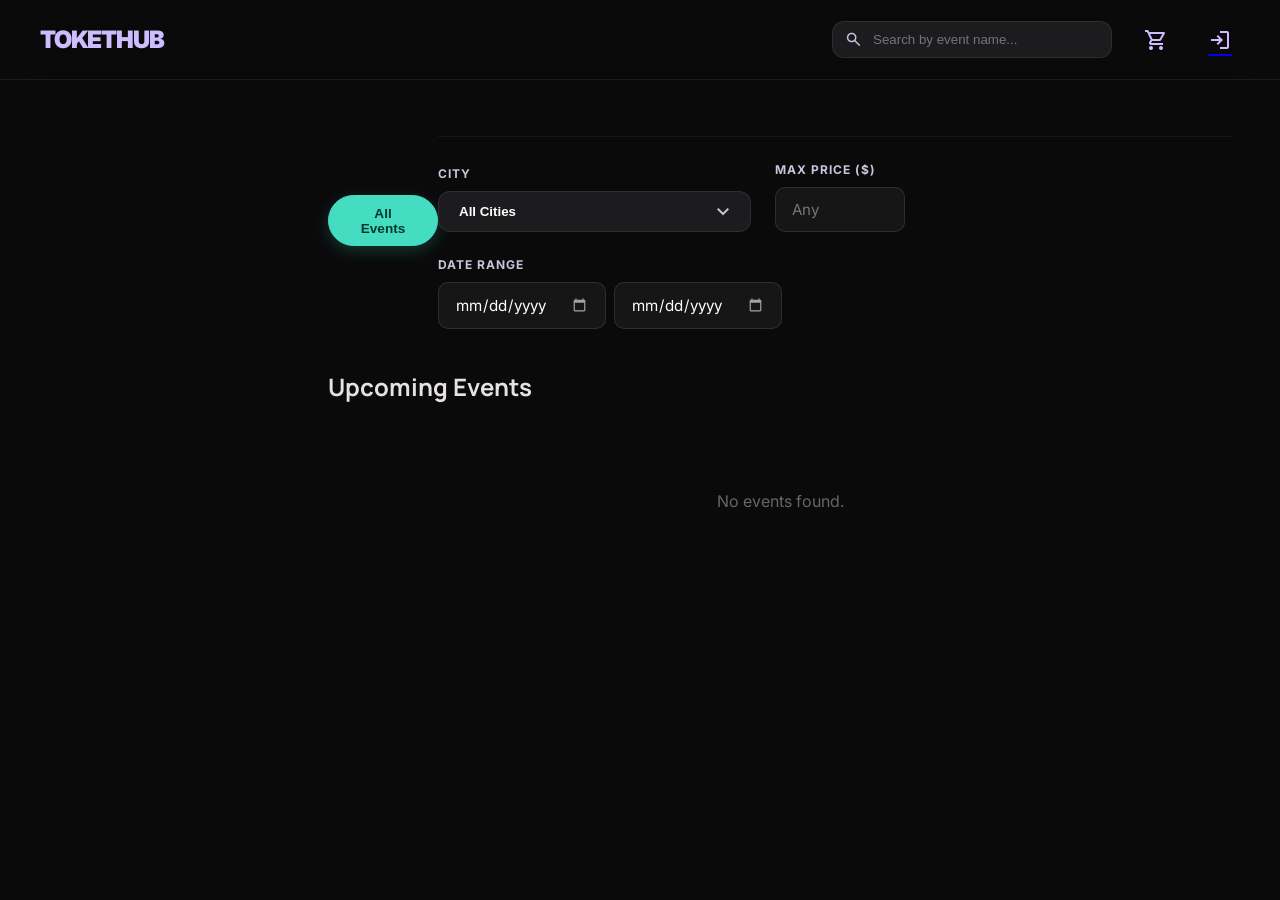
==== commit 0647fde1: "Fix: se agrgaron lineas de codigo y tambien se mejoro la interaccion del documento" ====
--- a/HTML/index.html
+++ b/HTML/index.html
@@ -92,7 +92,7 @@
             <div class="modal-items-section">
                 <div class="modal-header">
                     <div>
-                        <span class="tagline">Your Selection</span>
+                        <span class="tagline">Your Selection </span>
                         <h2 class="title">Shopping Cart</h2>
                     </div>
                 </div>
@@ -143,9 +143,10 @@
             </div>
         </div>
     </div>
+        <script src="/JS/script_carrito.js"></script>
+    <script src="/JS/script_index.js"></script>
+    <script src="/JS/animation.js"></script>
 
-    <script src="/JS/script_index.js"></script>
-    <script src="/JS/script_carrito.js"></script>
 </body>
 
 </html>
--- a/CSS/index.css
+++ b/CSS/index.css
@@ -838,4 +838,185 @@
     letter-spacing: 0.5px;
     color: #cdbdff; /* Un toque de color para el título */
 }
-
+.event-grid {
+    display: grid;
+    grid-template-columns: repeat(auto-fill, minmax(300px, 1fr));
+    gap: 2rem;
+    padding: 2rem 0;
+}
+
+.card {
+    background: #1a1a1a;
+    border-radius: 12px;
+    overflow: hidden;
+    display: flex;
+    flex-direction: column;
+    height: 100%; /* Importante para alinear botones */
+}
+
+.card-content {
+    padding: 1.5rem;
+    flex-grow: 1;
+    display: flex;
+    flex-direction: column;
+    justify-content: space-between;
+}
+
+.card-btn {
+    width: 100%;
+    margin-top: 1rem;
+    /* tus otros estilos de botón */
+}
+/* --- 1. CORRECCIÓN DEL GRID Y TARJETAS --- */
+#event-grid {
+    display: grid;
+    grid-template-columns: repeat(auto-fill, minmax(300px, 1fr));
+    gap: 30px;
+    padding: 20px 0;
+}
+
+.card {
+    background-color: #1a1a1a; /* var(--surface) */
+    border-radius: 20px;
+    overflow: hidden;
+    display: flex;
+    flex-direction: column;
+    transition: transform 0.3s ease, box-shadow 0.3s ease;
+    border: 1px solid rgba(255, 255, 255, 0.03);
+    height: 100%; /* Asegura que todas midan lo mismo */
+}
+
+.card:hover {
+    transform: translateY(-5px);
+    box-shadow: 0 10px 30px rgba(205, 189, 255, 0.15);
+    border-color: rgba(205, 189, 255, 0.2);
+}
+
+.card-img-container {
+    width: 100%;
+    height: 200px; /* Altura fija para la imagen */
+    overflow: hidden;
+    position: relative;
+}
+
+.event-image {
+    width: 100%;
+    height: 100%;
+    object-fit: cover; /* CRÍTICO: Mantiene la proporción sin deformar */
+    transition: transform 0.5s ease;
+}
+
+.card:hover .event-image {
+    transform: scale(1.05);
+}
+
+.card-badge {
+    position: absolute;
+    top: 15px;
+    left: 15px;
+    background: rgba(68, 221, 193, 0.85); /* var(--secondary) con opacidad */
+    backdrop-filter: blur(5px);
+    -webkit-backdrop-filter: blur(5px);
+    color: #000;
+    padding: 5px 12px;
+    border-radius: 20px;
+    font-size: 0.7rem;
+    font-weight: 800;
+    text-transform: uppercase;
+    letter-spacing: 1px;
+}
+
+.card-content {
+    padding: 20px;
+    display: flex;
+    flex-direction: column;
+    flex-grow: 1; /* Empuja el footer hacia abajo */
+}
+
+.event-title {
+    font-family: 'Manrope', sans-serif;
+    font-size: 1.25rem;
+    font-weight: 800;
+    color: #fff;
+    margin-bottom: 10px;
+    /* Limitar a 2 líneas */
+    display: -webkit-box;
+    -webkit-line-clamp: 2;
+    -webkit-box-orient: vertical;
+    overflow: hidden;
+}
+
+.event-info {
+    margin-bottom: 20px;
+}
+
+.price {
+    color: #cdbdff; /* var(--primary) */
+    font-size: 1.5rem;
+    font-weight: 800;
+}
+
+/* --- 2. BOTONES MODERNOS Y DINÁMICOS --- */
+.card-footer {
+    margin-top: auto; /* Alinea al fondo */
+    display: flex;
+    gap: 12px;
+    align-items: center;
+}
+
+/* Estilo base para ambos botones */
+.btn-modern {
+    border: none;
+    border-radius: 12px;
+    cursor: pointer;
+    display: flex;
+    align-items: center;
+    justify-content: center;
+    font-weight: 700;
+    transition: all 0.3s cubic-bezier(0.175, 0.885, 0.32, 1.275);
+    text-decoration: none; /* Para el enlace */
+}
+
+/* Botón Añadir al Carrito (Icono) */
+.btn-add-cart-modern {
+    background: #cdbdff; /* var(--primary) */
+    color: #370096;
+    padding: 12px;
+    flex-shrink: 0; /* No se encoge */
+}
+
+.btn-add-cart-modern:hover {
+    background: #fff;
+    transform: scale(1.1) rotate(5deg);
+}
+
+.btn-add-cart-modern .material-symbols-outlined {
+    font-size: 22px;
+    font-variation-settings: 'FILL' 1; /* Icono relleno */
+}
+
+/* Botón Ver Detalles (Texto + Flecha) */
+.btn-details-modern {
+    background: rgba(255, 255, 255, 0.05);
+    color: #fff;
+    flex-grow: 1; /* Ocupa el espacio restante */
+    padding: 12px 20px;
+    font-size: 0.9rem;
+    border: 1px solid rgba(255, 255, 255, 0.1);
+    justify-content: space-between; /* Texto izquierda, flecha derecha */
+}
+
+.btn-details-modern:hover {
+    background: rgba(205, 189, 255, 0.1);
+    border-color: rgba(205, 189, 255, 0.4);
+    color: #cdbdff;
+}
+
+.btn-details-modern .material-symbols-outlined {
+    font-size: 18px;
+    transition: transform 0.3s ease;
+}
+
+.btn-details-modern:hover .material-symbols-outlined {
+    transform: translateX(5px); /* Animación de flecha */
+}
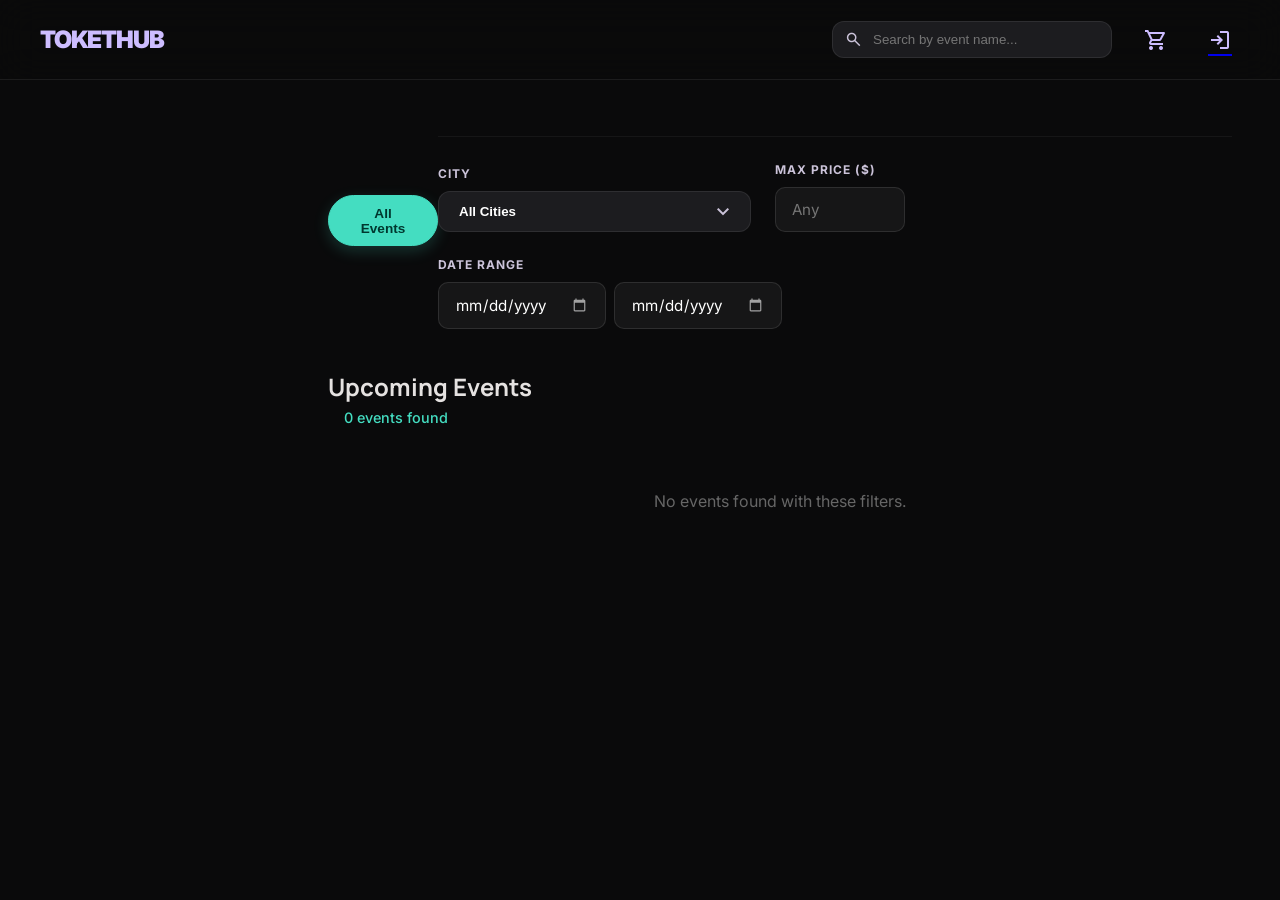
==== commit 2f7c4615: "Fix: se arregla el codigo y las microinteracciones de los documentos" ====
--- a/HTML/index.html
+++ b/HTML/index.html
@@ -5,13 +5,11 @@
     <meta charset="utf-8" />
     <meta content="width=device-width, initial-scale=1.0" name="viewport" />
     <title>TOKETHUB | Premium Event Marketplace</title>
-
     <link
         href="https://fonts.googleapis.com/css2?family=Manrope:wght@400;700;800&family=Inter:wght@400;500;600&display=swap"
         rel="stylesheet" />
     <link rel="stylesheet"
         href="https://fonts.googleapis.com/css2?family=Material+Symbols+Outlined:opsz,wght,FILL,GRAD@20..48,100..700,0..1,-50..200" />
-
     <link rel="stylesheet" href="/CSS/carrito.css" />
     <link rel="stylesheet" href="/CSS/index.css" />
 </head>
@@ -32,19 +30,18 @@
                     <span class="cart-badge" id="cart-count">0</span>
                 </button>
                 <a href="/HTML/login-page.html">
-                    <button class="icon-btn" id="cart-icon-btn">
+                    <button class="icon-btn">
                         <span class="material-symbols-outlined">login</span>
                     </button>
                 </a>
-
             </div>
         </header>
+
         <main>
             <div class="filters-container">
                 <div class="pill-group" id="category-pills">
                     <button class="pill active" data-category="all">All Events</button>
                 </div>
-
                 <div class="filter-actions">
                     <div class="filter-group">
                         <label class="filter-label">City</label>
@@ -59,12 +56,10 @@
                             <span class="material-symbols-outlined select-icon">expand_more</span>
                         </div>
                     </div>
-
                     <div class="filter-group">
                         <label class="filter-label">Max Price ($)</label>
                         <input type="number" id="price-filter" placeholder="Any" class="filter-input-num" min="0">
                     </div>
-
                     <div class="filter-group">
                         <label class="filter-label">Date Range</label>
                         <div class="date-inputs">
@@ -79,7 +74,6 @@
                 <h2 class="section-title">Upcoming Events</h2>
                 <span id="results-count" class="results-badge"></span>
             </div>
-
             <div id="event-grid" class="event-grid"></div>
         </main>
     </div>
@@ -96,7 +90,7 @@
                         <h2 class="title">Shopping Cart</h2>
                     </div>
                 </div>
-                <div id="cart-items-container"></div>
+                <div id="modal-cart-items"></div>
             </div>
 
             <div class="modal-checkout-section">
@@ -104,49 +98,41 @@
                     <span class="summary-label">Order Summary</span>
                     <div class="total-row">
                         <span class="total-label">Total Amount</span>
-                        <span class="total-amount" id="cart-total-price">$0.00</span>
+                        <span class="total-amount">$<span id="total-price">0.00</span></span>
                     </div>
                 </div>
 
-                <form class="checkout-form" id="checkout-form" onsubmit="return false;">
+                <form class="checkout-form" id="checkout-form">
                     <h3 class="form-title">Personal Information</h3>
-
                     <div class="form-group">
                         <label class="form-label">Identification Number</label>
-                        <input type="text" id="cust-id" class="form-input" placeholder="ID / Passport" required>
+                        <input type="text" id="cust-id" class="form-input" required>
                     </div>
-
                     <div class="form-group">
                         <label class="form-label">Full Name</label>
-                        <input type="text" id="cust-name" class="form-input" placeholder="Example: John Doe" required>
+                        <input type="text" id="cust-name" class="form-input" required>
                     </div>
-
                     <div class="form-group">
                         <label class="form-label">E-mail Address</label>
-                        <input type="email" id="cust-email" class="form-input" placeholder="john@example.com" required>
+                        <input type="email" id="cust-email" class="form-input" required>
                     </div>
-
                     <div class="form-group">
                         <label class="form-label">Physical Address</label>
-                        <input type="text" id="cust-address" class="form-input" placeholder="Street, City, Zip"
-                            required>
+                        <input type="text" id="cust-address" class="form-input" required>
                     </div>
-
                     <div class="form-group">
                         <label class="form-label">Phone Number</label>
-                        <input type="tel" id="cust-phone" class="form-input" placeholder="+1 234 567 890" required>
+                        <input type="tel" id="cust-phone" class="form-input" required>
                     </div>
-
-                    <button class="btn-primary" id="btn-complete-purchase">Buy Tickets Now</button>
-                    <button class="btn-ghost" id="continue-shopping">Continue Shopping</button>
+                    <button class="btn-primary" type="submit">Buy Tickets Now</button>
+                    <button class="btn-ghost" id="continue-shopping" type="button">Continue Shopping</button>
                 </form>
             </div>
         </div>
     </div>
-        <script src="/JS/script_carrito.js"></script>
+
+    <script src="/JS/script_carrito.js"></script>
     <script src="/JS/script_index.js"></script>
-    <script src="/JS/animation.js"></script>
-
 </body>
 
 </html>
--- a/CSS/carrito.css
+++ b/CSS/carrito.css
@@ -570,4 +570,113 @@
     text-transform: uppercase;
     letter-spacing: 0.5px;
     color: #cdbdff; /* Un toque de color para el título */
-}+}
+
+.modal-overlay.show {
+    display: flex;
+    backdrop-filter: blur(8px);
+}
+
+.status-pill {
+    background: rgba(68, 221, 193, 0.1);
+    color: #44ddc1;
+    padding: 4px 12px;
+    border-radius: 20px;
+    font-size: 0.8rem;
+    font-weight: 600;
+}
+/* Overlay Base */
+/* --- ESTILOS DEL MODAL DE CARRITO (BASE) --- */
+.modal-overlay {
+    position: fixed;
+    top: 0; left: 0;
+    width: 100%; height: 100%;
+    background: rgba(0, 0, 0, 0.85);
+    backdrop-filter: blur(8px);
+    display: none;
+    justify-content: center;
+    align-items: center;
+    z-index: 10000;
+}
+
+.modal-overlay.show { display: flex; }
+
+.modal-card {
+    background: #131313;
+    width: 95%;
+    max-width: 900px;
+    border-radius: 24px;
+    display: grid;
+    grid-template-columns: 1fr 1fr;
+    border: 1px solid rgba(255, 255, 255, 0.1);
+    overflow: hidden;
+    position: relative;
+}
+
+@media (max-width: 768px) {
+    .modal-card { grid-template-columns: 1fr; max-height: 90vh; overflow-y: auto; }
+}
+
+/* --- ESTILOS DEL MODAL DE ÉXITO (CORREGIDO Y MEJORADO) --- */
+.success-overlay {
+    position: fixed;
+    top: 0; left: 0;
+    width: 100%; height: 100%;
+    background: rgba(0,0,0,0.9);
+    display: flex;
+    justify-content: center;
+    align-items: center;
+    z-index: 11000;
+    animation: fadeIn 0.3s ease;
+}
+
+.success-card {
+    background: #1c1b1b;
+    padding: 40px;
+    border-radius: 28px;
+    text-align: center;
+    max-width: 420px;
+    width: 90%;
+    border: 1px solid var(--secondary);
+    box-shadow: 0 20px 50px rgba(68, 221, 193, 0.15);
+    transform: scale(1);
+    animation: popIn 0.5s cubic-bezier(0.175, 0.885, 0.32, 1.275);
+}
+
+@keyframes fadeIn { from { opacity: 0; } to { opacity: 1; } }
+@keyframes popIn { from { transform: scale(0.8); opacity: 0; } to { transform: scale(1); opacity: 1; } }
+
+.success-icon {
+    font-size: 80px !important;
+    color: var(--secondary);
+    margin-bottom: 20px;
+    display: block;
+}
+
+.boleta-tag {
+    background: rgba(255, 255, 255, 0.03);
+    border: 1px dashed rgba(255, 255, 255, 0.2);
+    padding: 15px;
+    border-radius: 12px;
+    margin: 20px 0;
+}
+
+.boleta-number {
+    font-family: 'Manrope', sans-serif;
+    font-weight: 800;
+    font-size: 1.6rem;
+    color: var(--primary);
+    letter-spacing: 2px;
+    display: block;
+}
+
+.auto-close-bar {
+    height: 4px;
+    background: var(--secondary);
+    width: 100%;
+    margin-top: 20px;
+    border-radius: 2px;
+    animation: shrink 5s linear forwards;
+}
+
+@keyframes shrink { from { width: 100%; } to { width: 0%; } }
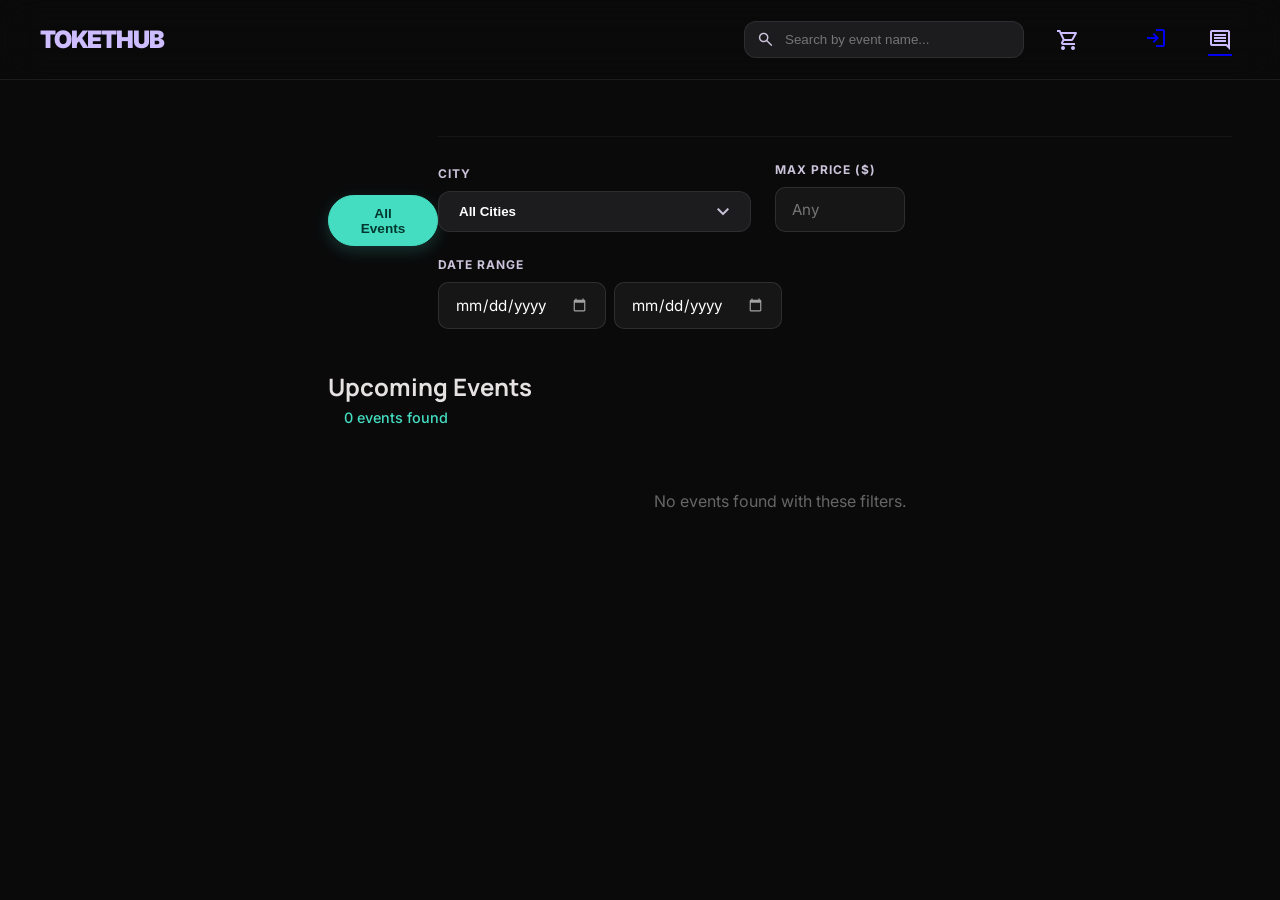
==== commit 3b244e2a: "Feat: Se agrega funcionalidad de comentarios al repositorio" ====
--- a/HTML/index.html
+++ b/HTML/index.html
@@ -32,8 +32,15 @@
                 <a href="/HTML/login-page.html">
                     <button class="icon-btn">
                         <span class="material-symbols-outlined">login</span>
+                </a>
                     </button>
-                </a>
+                <div>
+                    <a href="/HTML/comentarios.html">
+                        <button class="icon-btn" id="cart-icon-btn">
+                            <span class="material-symbols-outlined">comment</span>
+                        </button>
+                    </a>
+                </div>    
             </div>
         </header>
 
@@ -124,6 +131,10 @@
                         <label class="form-label">Phone Number</label>
                         <input type="tel" id="cust-phone" class="form-input" required>
                     </div>
+                    <div class="form-group">
+                        <label class="form-label">coments</label>
+                        <input type="tel" id="cust-comment" class="form-input" required>
+                    </div>
                     <button class="btn-primary" type="submit">Buy Tickets Now</button>
                     <button class="btn-ghost" id="continue-shopping" type="button">Continue Shopping</button>
                 </form>
@@ -133,6 +144,7 @@
 
     <script src="/JS/script_carrito.js"></script>
     <script src="/JS/script_index.js"></script>
+    <script src="/JS/coments.js"></script>
 </body>
 
 </html>
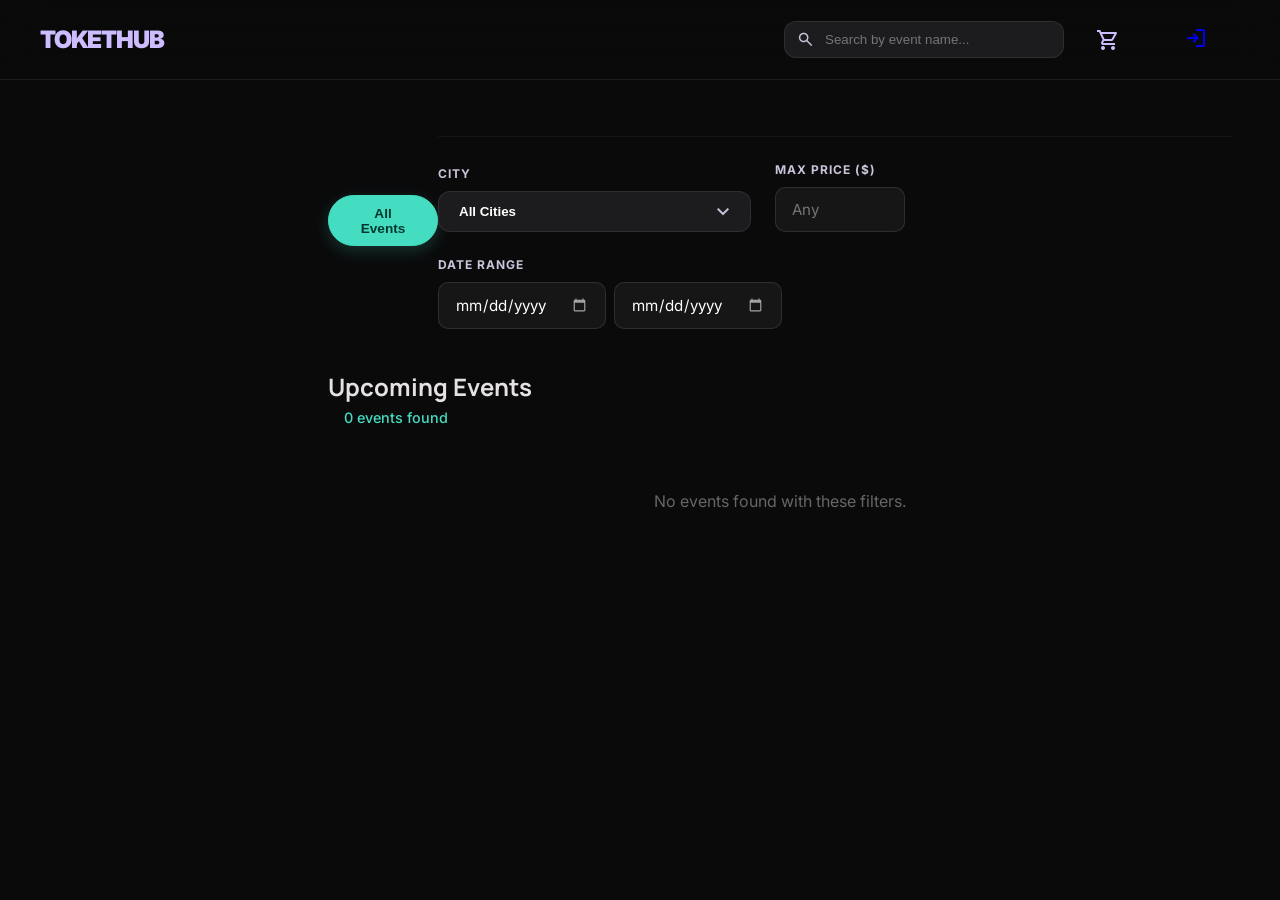
==== commit 2c466e09: "Feat: se agrega la funcionalidad de comentarios" ====
--- a/HTML/index.html
+++ b/HTML/index.html
@@ -35,10 +35,6 @@
                 </a>
                     </button>
                 <div>
-                    <a href="/HTML/comentarios.html">
-                        <button class="icon-btn" id="cart-icon-btn">
-                            <span class="material-symbols-outlined">comment</span>
-                        </button>
                     </a>
                 </div>    
             </div>
@@ -132,8 +128,8 @@
                         <input type="tel" id="cust-phone" class="form-input" required>
                     </div>
                     <div class="form-group">
-                        <label class="form-label">coments</label>
-                        <input type="tel" id="cust-comment" class="form-input" required>
+                        <label class="form-label">Comments</label>
+                        <textarea id="cust-comment" class="form-input"></textarea>
                     </div>
                     <button class="btn-primary" type="submit">Buy Tickets Now</button>
                     <button class="btn-ghost" id="continue-shopping" type="button">Continue Shopping</button>
